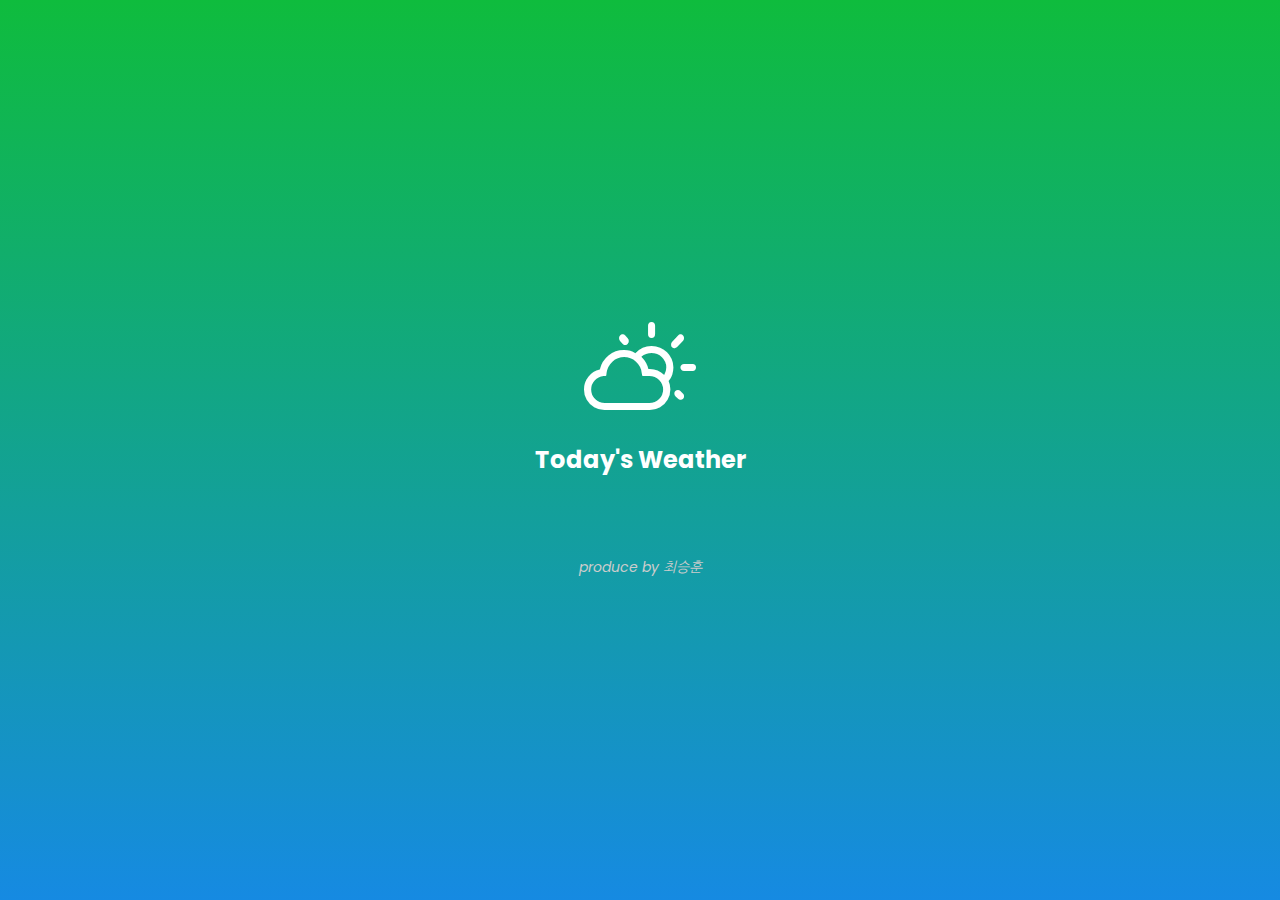
==== index.html @ 3183fa92 "4th" ====
<!DOCTYPE html>
<html lang="en">
<head>
    <meta charset="UTF-8">
    <meta http-equiv="X-UA-Compatible" content="IE=edge">
    <meta name="viewport" content="width=device-width, initial-scale=1.0">
    <meta http-equiv="refresh" content="3; url=./main.html">
    <!-- content="대기시간(초); url=이동시킬 파일명 또는 주소" -->
    <title>WeatherApp_Intro</title>
    <link rel="shortcut icon" href="./img/wi-day-cloudy.ico" type="image/x-icon">
    <link rel="stylesheet" href="./css/weather-icons.css">
    <link rel="stylesheet" href="./css/index.css">
</head>
<body>
    <section>
        <div class="wrap">
            <div class="top_icon">
                <a href="./main.html"><i class="wi wi-day-cloudy"></i></a>
            </div>
            <h2>Today's Weather</h2>
            <p>produce by 최승훈</p>
        </div>
    </section>

<!-- 
    <script>
    setTimeout(function(){
        location.href="./main.html";
    }, 3000);
    </script> 
-->

</body>
</html>
---- css/weather-icons.css ----
/*!
 *  Weather Icons 2.0.10
 *  Updated November 1, 2020
 *  Weather themed icons for Bootstrap
 *  Author - Erik Flowers - erik@helloerik.com
 *  Email: erik@helloerik.com
 *  Twitter: http://twitter.com/Erik_UX
 *  ------------------------------------------------------------------------------
 *  Maintained at http://erikflowers.github.io/weather-icons
 *
 *  License
 *  ------------------------------------------------------------------------------
 *  - Font licensed under SIL OFL 1.1 -
 *    http://scripts.sil.org/OFL
 *  - CSS, SCSS and LESS are licensed under MIT License -
 *    http://opensource.org/licenses/mit-license.html
 *  - Documentation licensed under CC BY 3.0 -
 *    http://creativecommons.org/licenses/by/3.0/
 *  - Inspired by and works great as a companion with Font Awesome
 *    "Font Awesome by Dave Gandy - http://fontawesome.io"
 */
@font-face {
  font-family: 'weathericons';
  src: url('../font/weathericons-regular-webfont.eot');
  src: url('../font/weathericons-regular-webfont.eot?#iefix') format('embedded-opentype'), url('../font/weathericons-regular-webfont.woff2') format('woff2'), url('../font/weathericons-regular-webfont.woff') format('woff'), url('../font/weathericons-regular-webfont.ttf') format('truetype'), url('../font/weathericons-regular-webfont.svg#weather_iconsregular') format('svg');
  font-weight: normal;
  font-style: normal;
}
.wi {
  display: inline-block;
  font-family: 'weathericons';
  font-style: normal;
  font-weight: normal;
  line-height: 1;
  -webkit-font-smoothing: antialiased;
  -moz-osx-font-smoothing: grayscale;
}
.wi-fw {
  text-align: center;
  width: 1.4em;
}
.wi-rotate-90 {
  filter: progid:DXImageTransform.Microsoft.BasicImage(rotation=1);
  -webkit-transform: rotate(90deg);
  -ms-transform: rotate(90deg);
  transform: rotate(90deg);
}
.wi-rotate-180 {
  filter: progid:DXImageTransform.Microsoft.BasicImage(rotation=2);
  -webkit-transform: rotate(180deg);
  -ms-transform: rotate(180deg);
  transform: rotate(180deg);
}
.wi-rotate-270 {
  filter: progid:DXImageTransform.Microsoft.BasicImage(rotation=3);
  -webkit-transform: rotate(270deg);
  -ms-transform: rotate(270deg);
  transform: rotate(270deg);
}
.wi-flip-horizontal {
  filter: progid:DXImageTransform.Microsoft.BasicImage(rotation=0, mirror=1);
  -webkit-transform: scale(-1, 1);
  -ms-transform: scale(-1, 1);
  transform: scale(-1, 1);
}
.wi-flip-vertical {
  filter: progid:DXImageTransform.Microsoft.BasicImage(rotation=2, mirror=1);
  -webkit-transform: scale(1, -1);
  -ms-transform: scale(1, -1);
  transform: scale(1, -1);
}
.wi-day-sunny:before {
  content: "\f00d";
}
.wi-day-cloudy:before {
  content: "\f002";
}
.wi-day-cloudy-gusts:before {
  content: "\f000";
}
.wi-day-cloudy-windy:before {
  content: "\f001";
}
.wi-day-fog:before {
  content: "\f003";
}
.wi-day-hail:before {
  content: "\f004";
}
.wi-day-haze:before {
  content: "\f0b6";
}
.wi-day-lightning:before {
  content: "\f005";
}
.wi-day-rain:before {
  content: "\f008";
}
.wi-day-rain-mix:before {
  content: "\f006";
}
.wi-day-rain-wind:before {
  content: "\f007";
}
.wi-day-showers:before {
  content: "\f009";
}
.wi-day-sleet:before {
  content: "\f0b2";
}
.wi-day-sleet-storm:before {
  content: "\f068";
}
.wi-day-snow:before {
  content: "\f00a";
}
.wi-day-snow-thunderstorm:before {
  content: "\f06b";
}
.wi-day-snow-wind:before {
  content: "\f065";
}
.wi-day-sprinkle:before {
  content: "\f00b";
}
.wi-day-storm-showers:before {
  content: "\f00e";
}
.wi-day-sunny-overcast:before {
  content: "\f00c";
}
.wi-day-thunderstorm:before {
  content: "\f010";
}
.wi-day-windy:before {
  content: "\f085";
}
.wi-solar-eclipse:before {
  content: "\f06e";
}
.wi-hot:before {
  content: "\f072";
}
.wi-day-cloudy-high:before {
  content: "\f07d";
}
.wi-day-light-wind:before {
  content: "\f0c4";
}
.wi-night-clear:before {
  content: "\f02e";
}
.wi-night-alt-cloudy:before {
  content: "\f086";
}
.wi-night-alt-cloudy-gusts:before {
  content: "\f022";
}
.wi-night-alt-cloudy-windy:before {
  content: "\f023";
}
.wi-night-alt-hail:before {
  content: "\f024";
}
.wi-night-alt-lightning:before {
  content: "\f025";
}
.wi-night-alt-rain:before {
  content: "\f028";
}
.wi-night-alt-rain-mix:before {
  content: "\f026";
}
.wi-night-alt-rain-wind:before {
  content: "\f027";
}
.wi-night-alt-showers:before {
  content: "\f029";
}
.wi-night-alt-sleet:before {
  content: "\f0b4";
}
.wi-night-alt-sleet-storm:before {
  content: "\f06a";
}
.wi-night-alt-snow:before {
  content: "\f02a";
}
.wi-night-alt-snow-thunderstorm:before {
  content: "\f06d";
}
.wi-night-alt-snow-wind:before {
  content: "\f067";
}
.wi-night-alt-sprinkle:before {
  content: "\f02b";
}
.wi-night-alt-storm-showers:before {
  content: "\f02c";
}
.wi-night-alt-thunderstorm:before {
  content: "\f02d";
}
.wi-night-cloudy:before {
  content: "\f031";
}
.wi-night-cloudy-gusts:before {
  content: "\f02f";
}
.wi-night-cloudy-windy:before {
  content: "\f030";
}
.wi-night-fog:before {
  content: "\f04a";
}
.wi-night-hail:before {
  content: "\f032";
}
.wi-night-lightning:before {
  content: "\f033";
}
.wi-night-partly-cloudy:before {
  content: "\f083";
}
.wi-night-rain:before {
  content: "\f036";
}
.wi-night-rain-mix:before {
  content: "\f034";
}
.wi-night-rain-wind:before {
  content: "\f035";
}
.wi-night-showers:before {
  content: "\f037";
}
.wi-night-sleet:before {
  content: "\f0b3";
}
.wi-night-sleet-storm:before {
  content: "\f069";
}
.wi-night-snow:before {
  content: "\f038";
}
.wi-night-snow-thunderstorm:before {
  content: "\f06c";
}
.wi-night-snow-wind:before {
  content: "\f066";
}
.wi-night-sprinkle:before {
  content: "\f039";
}
.wi-night-storm-showers:before {
  content: "\f03a";
}
.wi-night-thunderstorm:before {
  content: "\f03b";
}
.wi-lunar-eclipse:before {
  content: "\f070";
}
.wi-stars:before {
  content: "\f077";
}
.wi-storm-showers:before {
  content: "\f01d";
}
.wi-thunderstorm:before {
  content: "\f01e";
}
.wi-night-alt-cloudy-high:before {
  content: "\f07e";
}
.wi-night-cloudy-high:before {
  content: "\f080";
}
.wi-night-alt-partly-cloudy:before {
  content: "\f081";
}
.wi-cloud:before {
  content: "\f041";
}
.wi-cloudy:before {
  content: "\f013";
}
.wi-cloudy-gusts:before {
  content: "\f011";
}
.wi-cloudy-windy:before {
  content: "\f012";
}
.wi-fog:before {
  content: "\f014";
}
.wi-hail:before {
  content: "\f015";
}
.wi-rain:before {
  content: "\f019";
}
.wi-rain-mix:before {
  content: "\f017";
}
.wi-rain-wind:before {
  content: "\f018";
}
.wi-showers:before {
  content: "\f01a";
}
.wi-sleet:before {
  content: "\f0b5";
}
.wi-snow:before {
  content: "\f01b";
}
.wi-sprinkle:before {
  content: "\f01c";
}
.wi-storm-showers:before {
  content: "\f01d";
}
.wi-thunderstorm:before {
  content: "\f01e";
}
.wi-snow-wind:before {
  content: "\f064";
}
.wi-snow:before {
  content: "\f01b";
}
.wi-smog:before {
  content: "\f074";
}
.wi-smoke:before {
  content: "\f062";
}
.wi-lightning:before {
  content: "\f016";
}
.wi-raindrops:before {
  content: "\f04e";
}
.wi-raindrop:before {
  content: "\f078";
}
.wi-dust:before {
  content: "\f063";
}
.wi-snowflake-cold:before {
  content: "\f076";
}
.wi-windy:before {
  content: "\f021";
}
.wi-strong-wind:before {
  content: "\f050";
}
.wi-sandstorm:before {
  content: "\f082";
}
.wi-earthquake:before {
  content: "\f0c6";
}
.wi-fire:before {
  content: "\f0c7";
}
.wi-flood:before {
  content: "\f07c";
}
.wi-meteor:before {
  content: "\f071";
}
.wi-tsunami:before {
  content: "\f0c5";
}
.wi-volcano:before {
  content: "\f0c8";
}
.wi-hurricane:before {
  content: "\f073";
}
.wi-tornado:before {
  content: "\f056";
}
.wi-small-craft-advisory:before {
  content: "\f0cc";
}
.wi-gale-warning:before {
  content: "\f0cd";
}
.wi-storm-warning:before {
  content: "\f0ce";
}
.wi-hurricane-warning:before {
  content: "\f0cf";
}
.wi-wind-direction:before {
  content: "\f0b1";
}
.wi-alien:before {
  content: "\f075";
}
.wi-celsius:before {
  content: "\f03c";
}
.wi-fahrenheit:before {
  content: "\f045";
}
.wi-degrees:before {
  content: "\f042";
}
.wi-thermometer:before {
  content: "\f055";
}
.wi-thermometer-exterior:before {
  content: "\f053";
}
.wi-thermometer-internal:before {
  content: "\f054";
}
.wi-cloud-down:before {
  content: "\f03d";
}
.wi-cloud-up:before {
  content: "\f040";
}
.wi-cloud-refresh:before {
  content: "\f03e";
}
.wi-horizon:before {
  content: "\f047";
}
.wi-horizon-alt:before {
  content: "\f046";
}
.wi-sunrise:before {
  content: "\f051";
}
.wi-sunset:before {
  content: "\f052";
}
.wi-moonrise:before {
  content: "\f0c9";
}
.wi-moonset:before {
  content: "\f0ca";
}
.wi-refresh:before {
  content: "\f04c";
}
.wi-refresh-alt:before {
  content: "\f04b";
}
.wi-umbrella:before {
  content: "\f084";
}
.wi-barometer:before {
  content: "\f079";
}
.wi-humidity:before {
  content: "\f07a";
}
.wi-na:before {
  content: "\f07b";
}
.wi-train:before {
  content: "\f0cb";
}
.wi-moon-new:before {
  content: "\f095";
}
.wi-moon-waxing-crescent-1:before {
  content: "\f096";
}
.wi-moon-waxing-crescent-2:before {
  content: "\f097";
}
.wi-moon-waxing-crescent-3:before {
  content: "\f098";
}
.wi-moon-waxing-crescent-4:before {
  content: "\f099";
}
.wi-moon-waxing-crescent-5:before {
  content: "\f09a";
}
.wi-moon-waxing-crescent-6:before {
  content: "\f09b";
}
.wi-moon-first-quarter:before {
  content: "\f09c";
}
.wi-moon-waxing-gibbous-1:before {
  content: "\f09d";
}
.wi-moon-waxing-gibbous-2:before {
  content: "\f09e";
}
.wi-moon-waxing-gibbous-3:before {
  content: "\f09f";
}
.wi-moon-waxing-gibbous-4:before {
  content: "\f0a0";
}
.wi-moon-waxing-gibbous-5:before {
  content: "\f0a1";
}
.wi-moon-waxing-gibbous-6:before {
  content: "\f0a2";
}
.wi-moon-full:before {
  content: "\f0a3";
}
.wi-moon-waning-gibbous-1:before {
  content: "\f0a4";
}
.wi-moon-waning-gibbous-2:before {
  content: "\f0a5";
}
.wi-moon-waning-gibbous-3:before {
  content: "\f0a6";
}
.wi-moon-waning-gibbous-4:before {
  content: "\f0a7";
}
.wi-moon-waning-gibbous-5:before {
  content: "\f0a8";
}
.wi-moon-waning-gibbous-6:before {
  content: "\f0a9";
}
.wi-moon-third-quarter:before {
  content: "\f0aa";
}
.wi-moon-waning-crescent-1:before {
  content: "\f0ab";
}
.wi-moon-waning-crescent-2:before {
  content: "\f0ac";
}
.wi-moon-waning-crescent-3:before {
  content: "\f0ad";
}
.wi-moon-waning-crescent-4:before {
  content: "\f0ae";
}
.wi-moon-waning-crescent-5:before {
  content: "\f0af";
}
.wi-moon-waning-crescent-6:before {
  content: "\f0b0";
}
.wi-moon-alt-new:before {
  content: "\f0eb";
}
.wi-moon-alt-waxing-crescent-1:before {
  content: "\f0d0";
}
.wi-moon-alt-waxing-crescent-2:before {
  content: "\f0d1";
}
.wi-moon-alt-waxing-crescent-3:before {
  content: "\f0d2";
}
.wi-moon-alt-waxing-crescent-4:before {
  content: "\f0d3";
}
.wi-moon-alt-waxing-crescent-5:before {
  content: "\f0d4";
}
.wi-moon-alt-waxing-crescent-6:before {
  content: "\f0d5";
}
.wi-moon-alt-first-quarter:before {
  content: "\f0d6";
}
.wi-moon-alt-waxing-gibbous-1:before {
  content: "\f0d7";
}
.wi-moon-alt-waxing-gibbous-2:before {
  content: "\f0d8";
}
.wi-moon-alt-waxing-gibbous-3:before {
  content: "\f0d9";
}
.wi-moon-alt-waxing-gibbous-4:before {
  content: "\f0da";
}
.wi-moon-alt-waxing-gibbous-5:before {
  content: "\f0db";
}
.wi-moon-alt-waxing-gibbous-6:before {
  content: "\f0dc";
}
.wi-moon-alt-full:before {
  content: "\f0dd";
}
.wi-moon-alt-waning-gibbous-1:before {
  content: "\f0de";
}
.wi-moon-alt-waning-gibbous-2:before {
  content: "\f0df";
}
.wi-moon-alt-waning-gibbous-3:before {
  content: "\f0e0";
}
.wi-moon-alt-waning-gibbous-4:before {
  content: "\f0e1";
}
.wi-moon-alt-waning-gibbous-5:before {
  content: "\f0e2";
}
.wi-moon-alt-waning-gibbous-6:before {
  content: "\f0e3";
}
.wi-moon-alt-third-quarter:before {
  content: "\f0e4";
}
.wi-moon-alt-waning-crescent-1:before {
  content: "\f0e5";
}
.wi-moon-alt-waning-crescent-2:before {
  content: "\f0e6";
}
.wi-moon-alt-waning-crescent-3:before {
  content: "\f0e7";
}
.wi-moon-alt-waning-crescent-4:before {
  content: "\f0e8";
}
.wi-moon-alt-waning-crescent-5:before {
  content: "\f0e9";
}
.wi-moon-alt-waning-crescent-6:before {
  content: "\f0ea";
}
.wi-moon-0:before {
  content: "\f095";
}
.wi-moon-1:before {
  content: "\f096";
}
.wi-moon-2:before {
  content: "\f097";
}
.wi-moon-3:before {
  content: "\f098";
}
.wi-moon-4:before {
  content: "\f099";
}
.wi-moon-5:before {
  content: "\f09a";
}
.wi-moon-6:before {
  content: "\f09b";
}
.wi-moon-7:before {
  content: "\f09c";
}
.wi-moon-8:before {
  content: "\f09d";
}
.wi-moon-9:before {
  content: "\f09e";
}
.wi-moon-10:before {
  content: "\f09f";
}
.wi-moon-11:before {
  content: "\f0a0";
}
.wi-moon-12:before {
  content: "\f0a1";
}
.wi-moon-13:before {
  content: "\f0a2";
}
.wi-moon-14:before {
  content: "\f0a3";
}
.wi-moon-15:before {
  content: "\f0a4";
}
.wi-moon-16:before {
  content: "\f0a5";
}
.wi-moon-17:before {
  content: "\f0a6";
}
.wi-moon-18:before {
  content: "\f0a7";
}
.wi-moon-19:before {
  content: "\f0a8";
}
.wi-moon-20:before {
  content: "\f0a9";
}
.wi-moon-21:before {
  content: "\f0aa";
}
.wi-moon-22:before {
  content: "\f0ab";
}
.wi-moon-23:before {
  content: "\f0ac";
}
.wi-moon-24:before {
  content: "\f0ad";
}
.wi-moon-25:before {
  content: "\f0ae";
}
.wi-moon-26:before {
  content: "\f0af";
}
.wi-moon-27:before {
  content: "\f0b0";
}
.wi-time-1:before {
  content: "\f08a";
}
.wi-time-2:before {
  content: "\f08b";
}
.wi-time-3:before {
  content: "\f08c";
}
.wi-time-4:before {
  content: "\f08d";
}
.wi-time-5:before {
  content: "\f08e";
}
.wi-time-6:before {
  content: "\f08f";
}
.wi-time-7:before {
  content: "\f090";
}
.wi-time-8:before {
  content: "\f091";
}
.wi-time-9:before {
  content: "\f092";
}
.wi-time-10:before {
  content: "\f093";
}
.wi-time-11:before {
  content: "\f094";
}
.wi-time-12:before {
  content: "\f089";
}
.wi-direction-up:before {
  content: "\f058";
}
.wi-direction-up-right:before {
  content: "\f057";
}
.wi-direction-right:before {
  content: "\f04d";
}
.wi-direction-down-right:before {
  content: "\f088";
}
.wi-direction-down:before {
  content: "\f044";
}
.wi-direction-down-left:before {
  content: "\f043";
}
.wi-direction-left:before {
  content: "\f048";
}
.wi-direction-up-left:before {
  content: "\f087";
}
.wi-wind-beaufort-0:before {
  content: "\f0b7";
}
.wi-wind-beaufort-1:before {
  content: "\f0b8";
}
.wi-wind-beaufort-2:before {
  content: "\f0b9";
}
.wi-wind-beaufort-3:before {
  content: "\f0ba";
}
.wi-wind-beaufort-4:before {
  content: "\f0bb";
}
.wi-wind-beaufort-5:before {
  content: "\f0bc";
}
.wi-wind-beaufort-6:before {
  content: "\f0bd";
}
.wi-wind-beaufort-7:before {
  content: "\f0be";
}
.wi-wind-beaufort-8:before {
  content: "\f0bf";
}
.wi-wind-beaufort-9:before {
  content: "\f0c0";
}
.wi-wind-beaufort-10:before {
  content: "\f0c1";
}
.wi-wind-beaufort-11:before {
  content: "\f0c2";
}
.wi-wind-beaufort-12:before {
  content: "\f0c3";
}
.wi-yahoo-0:before {
  content: "\f056";
}
.wi-yahoo-1:before {
  content: "\f00e";
}
.wi-yahoo-2:before {
  content: "\f073";
}
.wi-yahoo-3:before {
  content: "\f01e";
}
.wi-yahoo-4:before {
  content: "\f01e";
}
.wi-yahoo-5:before {
  content: "\f017";
}
.wi-yahoo-6:before {
  content: "\f017";
}
.wi-yahoo-7:before {
  content: "\f017";
}
.wi-yahoo-8:before {
  content: "\f015";
}
.wi-yahoo-9:before {
  content: "\f01a";
}
.wi-yahoo-10:before {
  content: "\f015";
}
.wi-yahoo-11:before {
  content: "\f01a";
}
.wi-yahoo-12:before {
  content: "\f01a";
}
.wi-yahoo-13:before {
  content: "\f01b";
}
.wi-yahoo-14:before {
  content: "\f00a";
}
.wi-yahoo-15:before {
  content: "\f064";
}
.wi-yahoo-16:before {
  content: "\f01b";
}
.wi-yahoo-17:before {
  content: "\f015";
}
.wi-yahoo-18:before {
  content: "\f017";
}
.wi-yahoo-19:before {
  content: "\f063";
}
.wi-yahoo-20:before {
  content: "\f014";
}
.wi-yahoo-21:before {
  content: "\f021";
}
.wi-yahoo-22:before {
  content: "\f062";
}
.wi-yahoo-23:before {
  content: "\f050";
}
.wi-yahoo-24:before {
  content: "\f050";
}
.wi-yahoo-25:before {
  content: "\f076";
}
.wi-yahoo-26:before {
  content: "\f013";
}
.wi-yahoo-27:before {
  content: "\f031";
}
.wi-yahoo-28:before {
  content: "\f002";
}
.wi-yahoo-29:before {
  content: "\f031";
}
.wi-yahoo-30:before {
  content: "\f002";
}
.wi-yahoo-31:before {
  content: "\f02e";
}
.wi-yahoo-32:before {
  content: "\f00d";
}
.wi-yahoo-33:before {
  content: "\f083";
}
.wi-yahoo-34:before {
  content: "\f00c";
}
.wi-yahoo-35:before {
  content: "\f017";
}
.wi-yahoo-36:before {
  content: "\f072";
}
.wi-yahoo-37:before {
  content: "\f00e";
}
.wi-yahoo-38:before {
  content: "\f00e";
}
.wi-yahoo-39:before {
  content: "\f00e";
}
.wi-yahoo-40:before {
  content: "\f01a";
}
.wi-yahoo-41:before {
  content: "\f064";
}
.wi-yahoo-42:before {
  content: "\f01b";
}
.wi-yahoo-43:before {
  content: "\f064";
}
.wi-yahoo-44:before {
  content: "\f00c";
}
.wi-yahoo-45:before {
  content: "\f00e";
}
.wi-yahoo-46:before {
  content: "\f01b";
}
.wi-yahoo-47:before {
  content: "\f00e";
}
.wi-yahoo-3200:before {
  content: "\f077";
}
.wi-forecast-io-clear-day:before {
  content: "\f00d";
}
.wi-forecast-io-clear-night:before {
  content: "\f02e";
}
.wi-forecast-io-rain:before {
  content: "\f019";
}
.wi-forecast-io-snow:before {
  content: "\f01b";
}
.wi-forecast-io-sleet:before {
  content: "\f0b5";
}
.wi-forecast-io-wind:before {
  content: "\f050";
}
.wi-forecast-io-fog:before {
  content: "\f014";
}
.wi-forecast-io-cloudy:before {
  content: "\f013";
}
.wi-forecast-io-partly-cloudy-day:before {
  content: "\f002";
}
.wi-forecast-io-partly-cloudy-night:before {
  content: "\f031";
}
.wi-forecast-io-hail:before {
  content: "\f015";
}
.wi-forecast-io-thunderstorm:before {
  content: "\f01e";
}
.wi-forecast-io-tornado:before {
  content: "\f056";
}
.wi-wmo4680-0:before,
.wi-wmo4680-00:before {
  content: "\f055";
}
.wi-wmo4680-1:before,
.wi-wmo4680-01:before {
  content: "\f013";
}
.wi-wmo4680-2:before,
.wi-wmo4680-02:before {
  content: "\f055";
}
.wi-wmo4680-3:before,
.wi-wmo4680-03:before {
  content: "\f013";
}
.wi-wmo4680-4:before,
.wi-wmo4680-04:before {
  content: "\f014";
}
.wi-wmo4680-5:before,
.wi-wmo4680-05:before {
  content: "\f014";
}
.wi-wmo4680-10:before {
  content: "\f014";
}
.wi-wmo4680-11:before {
  content: "\f014";
}
.wi-wmo4680-12:before {
  content: "\f016";
}
.wi-wmo4680-18:before {
  content: "\f050";
}
.wi-wmo4680-20:before {
  content: "\f014";
}
.wi-wmo4680-21:before {
  content: "\f017";
}
.wi-wmo4680-22:before {
  content: "\f017";
}
.wi-wmo4680-23:before {
  content: "\f019";
}
.wi-wmo4680-24:before {
  content: "\f01b";
}
.wi-wmo4680-25:before {
  content: "\f015";
}
.wi-wmo4680-26:before {
  content: "\f01e";
}
.wi-wmo4680-27:before {
  content: "\f063";
}
.wi-wmo4680-28:before {
  content: "\f063";
}
.wi-wmo4680-29:before {
  content: "\f063";
}
.wi-wmo4680-30:before {
  content: "\f014";
}
.wi-wmo4680-31:before {
  content: "\f014";
}
.wi-wmo4680-32:before {
  content: "\f014";
}
.wi-wmo4680-33:before {
  content: "\f014";
}
.wi-wmo4680-34:before {
  content: "\f014";
}
.wi-wmo4680-35:before {
  content: "\f014";
}
.wi-wmo4680-40:before {
  content: "\f017";
}
.wi-wmo4680-41:before {
  content: "\f01c";
}
.wi-wmo4680-42:before {
  content: "\f019";
}
.wi-wmo4680-43:before {
  content: "\f01c";
}
.wi-wmo4680-44:before {
  content: "\f019";
}
.wi-wmo4680-45:before {
  content: "\f015";
}
.wi-wmo4680-46:before {
  content: "\f015";
}
.wi-wmo4680-47:before {
  content: "\f01b";
}
.wi-wmo4680-48:before {
  content: "\f01b";
}
.wi-wmo4680-50:before {
  content: "\f01c";
}
.wi-wmo4680-51:before {
  content: "\f01c";
}
.wi-wmo4680-52:before {
  content: "\f019";
}
.wi-wmo4680-53:before {
  content: "\f019";
}
.wi-wmo4680-54:before {
  content: "\f076";
}
.wi-wmo4680-55:before {
  content: "\f076";
}
.wi-wmo4680-56:before {
  content: "\f076";
}
.wi-wmo4680-57:before {
  content: "\f01c";
}
.wi-wmo4680-58:before {
  content: "\f019";
}
.wi-wmo4680-60:before {
  content: "\f01c";
}
.wi-wmo4680-61:before {
  content: "\f01c";
}
.wi-wmo4680-62:before {
  content: "\f019";
}
.wi-wmo4680-63:before {
  content: "\f019";
}
.wi-wmo4680-64:before {
  content: "\f015";
}
.wi-wmo4680-65:before {
  content: "\f015";
}
.wi-wmo4680-66:before {
  content: "\f015";
}
.wi-wmo4680-67:before {
  content: "\f017";
}
.wi-wmo4680-68:before {
  content: "\f017";
}
.wi-wmo4680-70:before {
  content: "\f01b";
}
.wi-wmo4680-71:before {
  content: "\f01b";
}
.wi-wmo4680-72:before {
  content: "\f01b";
}
.wi-wmo4680-73:before {
  content: "\f01b";
}
.wi-wmo4680-74:before {
  content: "\f076";
}
.wi-wmo4680-75:before {
  content: "\f076";
}
.wi-wmo4680-76:before {
  content: "\f076";
}
.wi-wmo4680-77:before {
  content: "\f01b";
}
.wi-wmo4680-78:before {
  content: "\f076";
}
.wi-wmo4680-80:before {
  content: "\f019";
}
.wi-wmo4680-81:before {
  content: "\f01c";
}
.wi-wmo4680-82:before {
  content: "\f019";
}
.wi-wmo4680-83:before {
  content: "\f019";
}
.wi-wmo4680-84:before {
  content: "\f01d";
}
.wi-wmo4680-85:before {
  content: "\f017";
}
.wi-wmo4680-86:before {
  content: "\f017";
}
.wi-wmo4680-87:before {
  content: "\f017";
}
.wi-wmo4680-89:before {
  content: "\f015";
}
.wi-wmo4680-90:before {
  content: "\f016";
}
.wi-wmo4680-91:before {
  content: "\f01d";
}
.wi-wmo4680-92:before {
  content: "\f01e";
}
.wi-wmo4680-93:before {
  content: "\f01e";
}
.wi-wmo4680-94:before {
  content: "\f016";
}
.wi-wmo4680-95:before {
  content: "\f01e";
}
.wi-wmo4680-96:before {
  content: "\f01e";
}
.wi-wmo4680-99:before {
  content: "\f056";
}
.wi-owm-200:before {
  content: "\f01e";
}
.wi-owm-201:before {
  content: "\f01e";
}
.wi-owm-202:before {
  content: "\f01e";
}
.wi-owm-210:before {
  content: "\f016";
}
.wi-owm-211:before {
  content: "\f016";
}
.wi-owm-212:before {
  content: "\f016";
}
.wi-owm-221:before {
  content: "\f016";
}
.wi-owm-230:before {
  content: "\f01e";
}
.wi-owm-231:before {
  content: "\f01e";
}
.wi-owm-232:before {
  content: "\f01e";
}
.wi-owm-300:before {
  content: "\f01c";
}
.wi-owm-301:before {
  content: "\f01c";
}
.wi-owm-302:before {
  content: "\f019";
}
.wi-owm-310:before {
  content: "\f017";
}
.wi-owm-311:before {
  content: "\f019";
}
.wi-owm-312:before {
  content: "\f019";
}
.wi-owm-313:before {
  content: "\f01a";
}
.wi-owm-314:before {
  content: "\f019";
}
.wi-owm-321:before {
  content: "\f01c";
}
.wi-owm-500:before {
  content: "\f01c";
}
.wi-owm-501:before {
  content: "\f019";
}
.wi-owm-502:before {
  content: "\f019";
}
.wi-owm-503:before {
  content: "\f019";
}
.wi-owm-504:before {
  content: "\f019";
}
.wi-owm-511:before {
  content: "\f017";
}
.wi-owm-520:before {
  content: "\f01a";
}
.wi-owm-521:before {
  content: "\f01a";
}
.wi-owm-522:before {
  content: "\f01a";
}
.wi-owm-531:before {
  content: "\f01d";
}
.wi-owm-600:before {
  content: "\f01b";
}
.wi-owm-601:before {
  content: "\f01b";
}
.wi-owm-602:before {
  content: "\f0b5";
}
.wi-owm-611:before {
  content: "\f017";
}
.wi-owm-612:before {
  content: "\f017";
}
.wi-owm-615:before {
  content: "\f017";
}
.wi-owm-616:before {
  content: "\f017";
}
.wi-owm-620:before {
  content: "\f017";
}
.wi-owm-621:before {
  content: "\f01b";
}
.wi-owm-622:before {
  content: "\f01b";
}
.wi-owm-701:before {
  content: "\f014";
}
.wi-owm-711:before {
  content: "\f062";
}
.wi-owm-721:before {
  content: "\f0b6";
}
.wi-owm-731:before {
  content: "\f063";
}
.wi-owm-741:before {
  content: "\f014";
}
.wi-owm-761:before {
  content: "\f063";
}
.wi-owm-762:before {
  content: "\f063";
}
.wi-owm-771:before {
  content: "\f011";
}
.wi-owm-781:before {
  content: "\f056";
}
.wi-owm-800:before {
  content: "\f00d";
}
.wi-owm-801:before {
  content: "\f041";
}
.wi-owm-802:before {
  content: "\f041";
}
.wi-owm-803:before {
  content: "\f013";
}
.wi-owm-804:before {
  content: "\f013";
}
.wi-owm-900:before {
  content: "\f056";
}
.wi-owm-901:before {
  content: "\f01d";
}
.wi-owm-902:before {
  content: "\f073";
}
.wi-owm-903:before {
  content: "\f076";
}
.wi-owm-904:before {
  content: "\f072";
}
.wi-owm-905:before {
  content: "\f021";
}
.wi-owm-906:before {
  content: "\f015";
}
.wi-owm-957:before {
  content: "\f050";
}
.wi-owm-day-200:before {
  content: "\f010";
}
.wi-owm-day-201:before {
  content: "\f010";
}
.wi-owm-day-202:before {
  content: "\f010";
}
.wi-owm-day-210:before {
  content: "\f005";
}
.wi-owm-day-211:before {
  content: "\f005";
}
.wi-owm-day-212:before {
  content: "\f005";
}
.wi-owm-day-221:before {
  content: "\f005";
}
.wi-owm-day-230:before {
  content: "\f010";
}
.wi-owm-day-231:before {
  content: "\f010";
}
.wi-owm-day-232:before {
  content: "\f010";
}
.wi-owm-day-300:before {
  content: "\f00b";
}
.wi-owm-day-301:before {
  content: "\f00b";
}
.wi-owm-day-302:before {
  content: "\f008";
}
.wi-owm-day-310:before {
  content: "\f008";
}
.wi-owm-day-311:before {
  content: "\f008";
}
.wi-owm-day-312:before {
  content: "\f008";
}
.wi-owm-day-313:before {
  content: "\f008";
}
.wi-owm-day-314:before {
  content: "\f008";
}
.wi-owm-day-321:before {
  content: "\f00b";
}
.wi-owm-day-500:before {
  content: "\f00b";
}
.wi-owm-day-501:before {
  content: "\f008";
}
.wi-owm-day-502:before {
  content: "\f008";
}
.wi-owm-day-503:before {
  content: "\f008";
}
.wi-owm-day-504:before {
  content: "\f008";
}
.wi-owm-day-511:before {
  content: "\f006";
}
.wi-owm-day-520:before {
  content: "\f009";
}
.wi-owm-day-521:before {
  content: "\f009";
}
.wi-owm-day-522:before {
  content: "\f009";
}
.wi-owm-day-531:before {
  content: "\f00e";
}
.wi-owm-day-600:before {
  content: "\f00a";
}
.wi-owm-day-601:before {
  content: "\f0b2";
}
.wi-owm-day-602:before {
  content: "\f00a";
}
.wi-owm-day-611:before {
  content: "\f006";
}
.wi-owm-day-612:before {
  content: "\f006";
}
.wi-owm-day-615:before {
  content: "\f006";
}
.wi-owm-day-616:before {
  content: "\f006";
}
.wi-owm-day-620:before {
  content: "\f006";
}
.wi-owm-day-621:before {
  content: "\f00a";
}
.wi-owm-day-622:before {
  content: "\f00a";
}
.wi-owm-day-701:before {
  content: "\f003";
}
.wi-owm-day-711:before {
  content: "\f062";
}
.wi-owm-day-721:before {
  content: "\f0b6";
}
.wi-owm-day-731:before {
  content: "\f063";
}
.wi-owm-day-741:before {
  content: "\f003";
}
.wi-owm-day-761:before {
  content: "\f063";
}
.wi-owm-day-762:before {
  content: "\f063";
}
.wi-owm-day-781:before {
  content: "\f056";
}
.wi-owm-day-800:before {
  content: "\f00d";
}
.wi-owm-day-801:before {
  content: "\f002";
}
.wi-owm-day-802:before {
  content: "\f002";
}
.wi-owm-day-803:before {
  content: "\f013";
}
.wi-owm-day-804:before {
  content: "\f013";
}
.wi-owm-day-900:before {
  content: "\f056";
}
.wi-owm-day-902:before {
  content: "\f073";
}
.wi-owm-day-903:before {
  content: "\f076";
}
.wi-owm-day-904:before {
  content: "\f072";
}
.wi-owm-day-906:before {
  content: "\f004";
}
.wi-owm-day-957:before {
  content: "\f050";
}
.wi-owm-night-200:before {
  content: "\f02d";
}
.wi-owm-night-201:before {
  content: "\f02d";
}
.wi-owm-night-202:before {
  content: "\f02d";
}
.wi-owm-night-210:before {
  content: "\f025";
}
.wi-owm-night-211:before {
  content: "\f025";
}
.wi-owm-night-212:before {
  content: "\f025";
}
.wi-owm-night-221:before {
  content: "\f025";
}
.wi-owm-night-230:before {
  content: "\f02d";
}
.wi-owm-night-231:before {
  content: "\f02d";
}
.wi-owm-night-232:before {
  content: "\f02d";
}
.wi-owm-night-300:before {
  content: "\f02b";
}
.wi-owm-night-301:before {
  content: "\f02b";
}
.wi-owm-night-302:before {
  content: "\f028";
}
.wi-owm-night-310:before {
  content: "\f028";
}
.wi-owm-night-311:before {
  content: "\f028";
}
.wi-owm-night-312:before {
  content: "\f028";
}
.wi-owm-night-313:before {
  content: "\f028";
}
.wi-owm-night-314:before {
  content: "\f028";
}
.wi-owm-night-321:before {
  content: "\f02b";
}
.wi-owm-night-500:before {
  content: "\f02b";
}
.wi-owm-night-501:before {
  content: "\f028";
}
.wi-owm-night-502:before {
  content: "\f028";
}
.wi-owm-night-503:before {
  content: "\f028";
}
.wi-owm-night-504:before {
  content: "\f028";
}
.wi-owm-night-511:before {
  content: "\f026";
}
.wi-owm-night-520:before {
  content: "\f029";
}
.wi-owm-night-521:before {
  content: "\f029";
}
.wi-owm-night-522:before {
  content: "\f029";
}
.wi-owm-night-531:before {
  content: "\f02c";
}
.wi-owm-night-600:before {
  content: "\f02a";
}
.wi-owm-night-601:before {
  content: "\f0b4";
}
.wi-owm-night-602:before {
  content: "\f02a";
}
.wi-owm-night-611:before {
  content: "\f026";
}
.wi-owm-night-612:before {
  content: "\f026";
}
.wi-owm-night-615:before {
  content: "\f026";
}
.wi-owm-night-616:before {
  content: "\f026";
}
.wi-owm-night-620:before {
  content: "\f026";
}
.wi-owm-night-621:before {
  content: "\f02a";
}
.wi-owm-night-622:before {
  content: "\f02a";
}
.wi-owm-night-701:before {
  content: "\f04a";
}
.wi-owm-night-711:before {
  content: "\f062";
}
.wi-owm-night-721:before {
  content: "\f0b6";
}
.wi-owm-night-731:before {
  content: "\f063";
}
.wi-owm-night-741:before {
  content: "\f04a";
}
.wi-owm-night-761:before {
  content: "\f063";
}
.wi-owm-night-762:before {
  content: "\f063";
}
.wi-owm-night-781:before {
  content: "\f056";
}
.wi-owm-night-800:before {
  content: "\f02e";
}
.wi-owm-night-801:before {
  content: "\f081";
}
.wi-owm-night-802:before {
  content: "\f086";
}
.wi-owm-night-803:before {
  content: "\f013";
}
.wi-owm-night-804:before {
  content: "\f013";
}
.wi-owm-night-900:before {
  content: "\f056";
}
.wi-owm-night-902:before {
  content: "\f073";
}
.wi-owm-night-903:before {
  content: "\f076";
}
.wi-owm-night-904:before {
  content: "\f072";
}
.wi-owm-night-906:before {
  content: "\f024";
}
.wi-owm-night-957:before {
  content: "\f050";
}
.wi-wu-chanceflurries:before {
  content: "\f064";
}
.wi-wu-chancerain:before {
  content: "\f019";
}
.wi-wu-chancesleat:before {
  content: "\f0b5";
}
.wi-wu-chancesnow:before {
  content: "\f01b";
}
.wi-wu-chancetstorms:before {
  content: "\f01e";
}
.wi-wu-clear:before {
  content: "\f00d";
}
.wi-wu-cloudy:before {
  content: "\f002";
}
.wi-wu-flurries:before {
  content: "\f064";
}
.wi-wu-hazy:before {
  content: "\f0b6";
}
.wi-wu-mostlycloudy:before {
  content: "\f002";
}
.wi-wu-mostlysunny:before {
  content: "\f00d";
}
.wi-wu-partlycloudy:before {
  content: "\f002";
}
.wi-wu-partlysunny:before {
  content: "\f00d";
}
.wi-wu-rain:before {
  content: "\f01a";
}
.wi-wu-sleat:before {
  content: "\f0b5";
}
.wi-wu-snow:before {
  content: "\f01b";
}
.wi-wu-sunny:before {
  content: "\f00d";
}
.wi-wu-tstorms:before {
  content: "\f01e";
}
.wi-wu-unknown:before {
  content: "\f00d";
}
---- css/index.css ----
@charset "utf-8";
@import url('https://fonts.googleapis.com/css2?family=Nanum+Gothic:wght@400;700&family=Poppins:wght@100;200;300;400;500;600&display=swap');
/* 
font-family: 'Nanum Gothic', sans-serif;
font-family: 'Poppins', sans-serif;
*/

*{box-sizing: border-box; font-family: 'Poppins', 'Nanum Gothic', sans-serif;}
html, body{margin: 0; padding: 0;}
h1, h2, h3, h4, h5, h6, p{margin: 0;}
ul, ol{margin: 0; padding: 0; list-style: none;}
a{text-decoration: none;}

section{
    width: 100%; height: 100vh;
    background: linear-gradient(to bottom, #0fbc3d 0%,#168ae2 100%);
    position: relative;
}
section .wrap{
    position: absolute;
    top: 50%; left: 50%;
    transform: translate(-50%, -50%);
    text-align: center;
}
section .wrap .top_icon{bottom: 40px;}
section .wrap .top_icon a{
    color: #fff;
    font-size: 80px;    
}
section .wrap h2{
    font-size: 24px;
    color: #fff;
    padding-bottom: 80px;
}
section .wrap p{
    font-size: 14px;
    color: #ccc;
    font-style: italic;
}
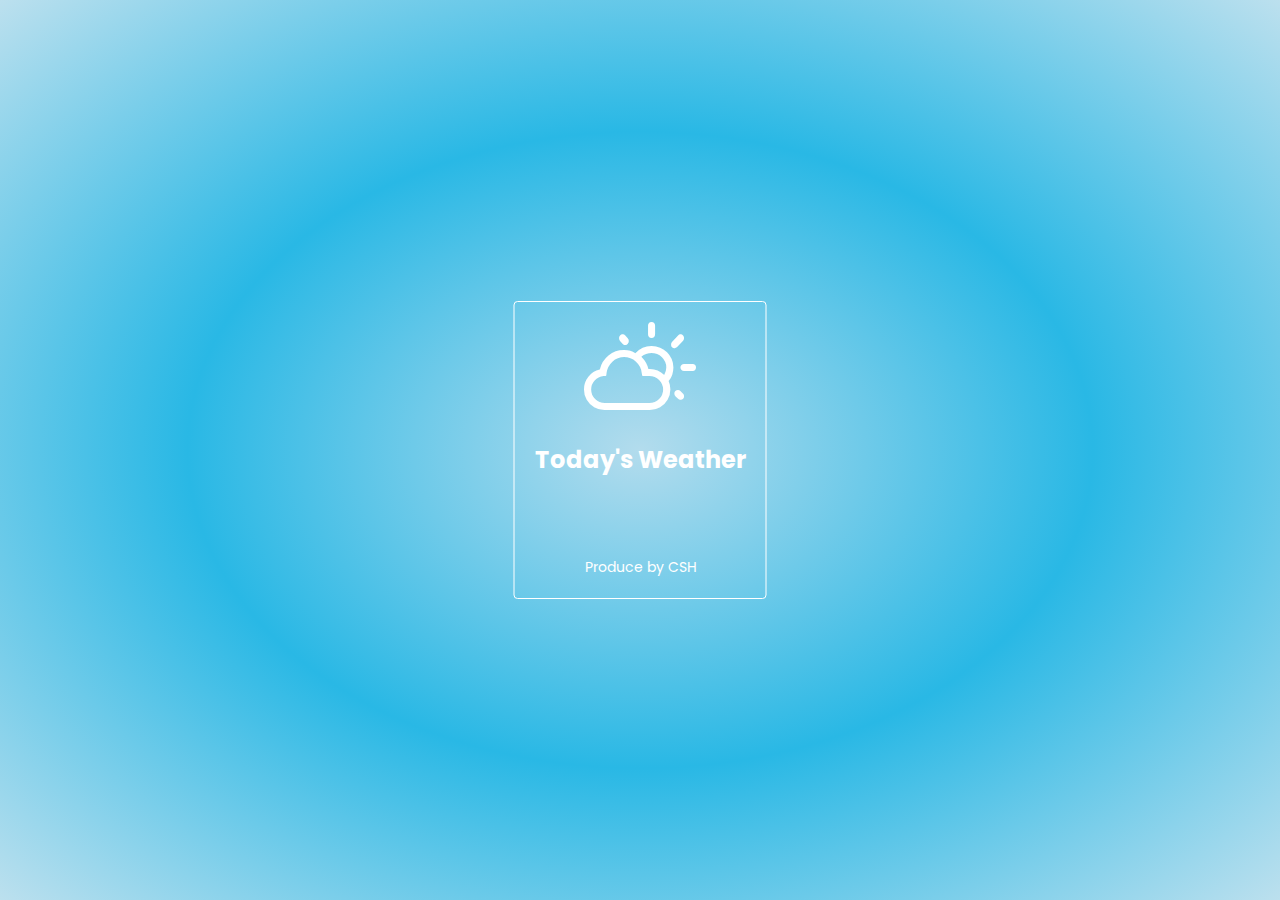
==== commit 91355c19: "second commit" ====
--- a/index.html
+++ b/index.html
@@ -18,7 +18,7 @@
                 <a href="./main.html"><i class="wi wi-day-cloudy"></i></a>
             </div>
             <h2>Today's Weather</h2>
-            <p>produce by 최승훈</p>
+            <p>Produce by CSH</p>
         </div>
     </section>
 
--- a/css/index.css
+++ b/css/index.css
@@ -13,7 +13,11 @@
 
 section{
     width: 100%; height: 100vh;
-    background: linear-gradient(to bottom, #0fbc3d 0%,#168ae2 100%);
+    background: rgb(179,220,237); /* Old browsers */
+    background: -moz-radial-gradient(center, ellipse cover, rgba(179,220,237,1) 0%, rgba(41,184,229,1) 50%, rgba(188,224,238,1) 100%); /* FF3.6-15 */
+    background: -webkit-radial-gradient(center, ellipse cover, rgba(179,220,237,1) 0%,rgba(41,184,229,1) 50%,rgba(188,224,238,1) 100%); /* Chrome10-25,Safari5.1-6 */
+    background: radial-gradient(ellipse at center, rgba(179,220,237,1) 0%,rgba(41,184,229,1) 50%,rgba(188,224,238,1) 100%); /* W3C, IE10+, FF16+, Chrome26+, Opera12+, Safari7+ */
+    filter: progid:DXImageTransform.Microsoft.gradient( startColorstr='#b3dced', endColorstr='#bce0ee',GradientType=1 ); /* IE6-9 fallback on horizontal gradient */
     position: relative;
 }
 section .wrap{
@@ -21,6 +25,9 @@
     top: 50%; left: 50%;
     transform: translate(-50%, -50%);
     text-align: center;
+    border: 1px solid #fff;
+    border-radius: 4px;
+    padding: 20px;
 }
 section .wrap .top_icon{bottom: 40px;}
 section .wrap .top_icon a{
@@ -34,6 +41,5 @@
 }
 section .wrap p{
     font-size: 14px;
-    color: #ccc;
-    font-style: italic;
+    color: #fff;
 }